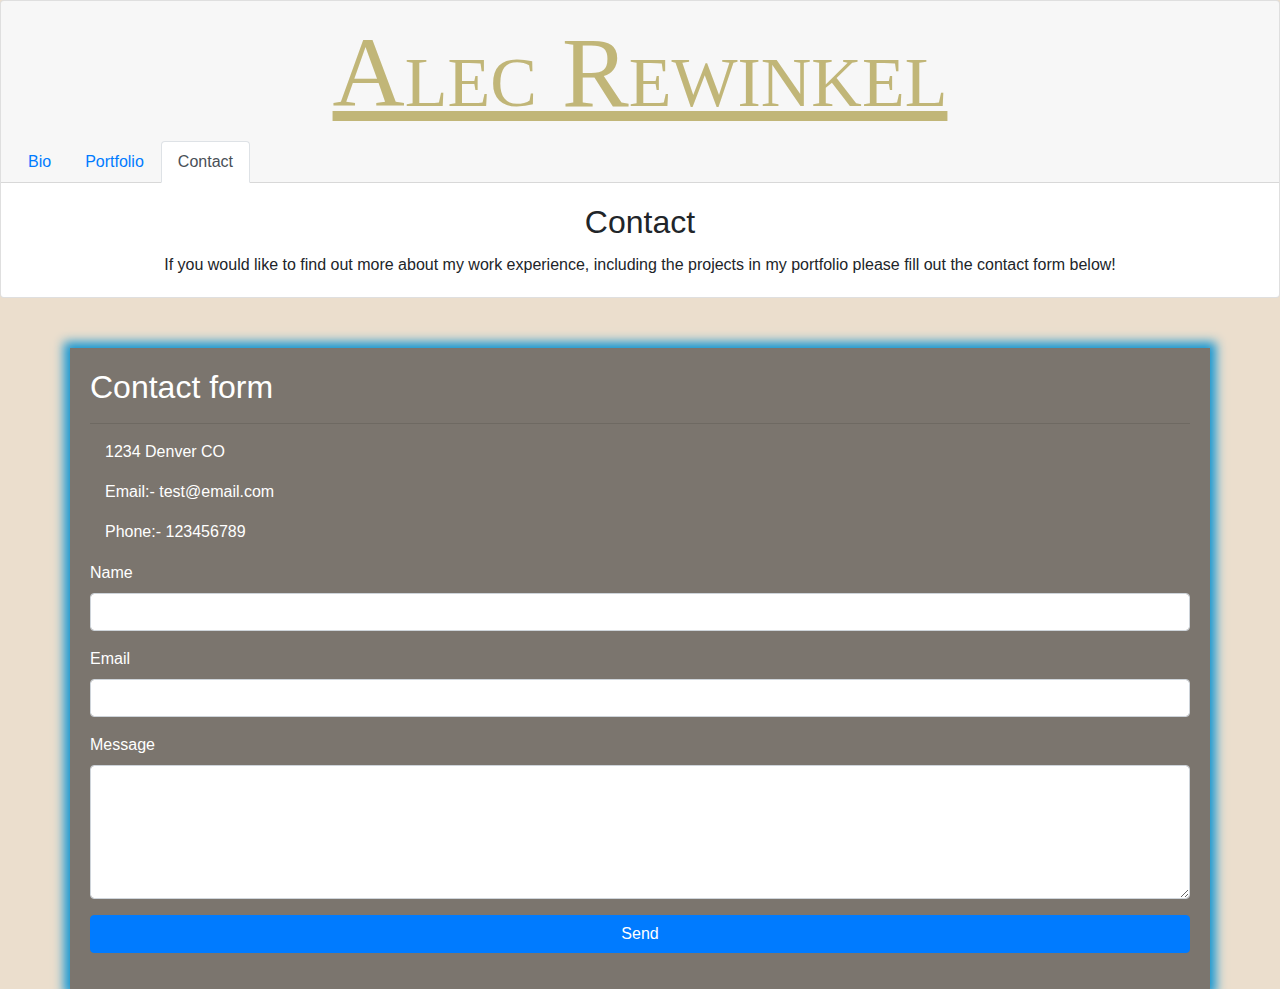
==== contact.html @ eb5d6122 "first push" ====
<!DOCTYPE html>
<html lang="en">
<head>
    <meta charset="UTF-8">
    <meta name="viewport" content="width=device-width, initial-scale=1.0">
    <link rel="stylesheet" href="https://maxcdn.bootstrapcdn.com/bootstrap/4.0.0/css/bootstrap.min.css">
    <link rel="stylesheet" href="https://stackpath.bootstrapcdn.com/font-awesome/4.7.0/css/font-awesome.min.css">
    <!--this link to the css stylesheet is where all the javascript is located-->
    <link rel="stylesheet" href="assets/css/style.css">
    <title>Document</title>
   

</head>

<body>
    <!--this is for the navigation menu in the website, that also contains the links to the other pages-->
    <div class="card text-center">
        <div class="card-header">
            <h1>Alec Rewinkel</h1>
          <ul class="nav nav-tabs card-header-tabs">
            <li class="nav-item">
              <a class="nav-link" href="index.html">Bio</a>
            </li>
            <li class="nav-item">
              <a class="nav-link" href="portfolio.html">Portfolio</a>
            </li>
            <li class="nav-item">
              <a class="nav-link active" href="contact.html">Contact</a>
            </li>
          </ul>
        </div>
        <!--contact form and discription of how they can contact me-->
        <div class="card-body">
          <h2 class="card-title">Contact</h2>
          <p class="card-text">If you would like to find out more about my work experience, including the projects in my portfolio please fill out the contact form below!</p>
          
        </div>
    </div>
    <!--Contains the special contact form, and allows for user input-->
    <div class="container Contact-form">
        <h2>Contact form</h2>
        <hr>

        <div class="col-md-6">
            <address>1234 Denver CO</address>
            <p>Email:- test@email.com</p>
            <p>Phone:- 123456789</p>
        </div>
        <div class="col-md-6"></div>
            <div class="form-group">
                <label>Name</label>
                <input type="text" class="form-control">
            </div>

            <div class="form-group">
                <label>Email</label>
                <input type="text" class="form-control">
            </div>
<!--example of the form group that allows space for a response to be added.-->
            <div class="form-group">
                <label>Message</label>
                <textarea class="form-control" rows="5"></textarea>
            </div>
<!--Button isnt active at the moment, and will need to be activated for form submissions in the future.-->
            <div class="form-group">
                <button class="btn btn-primary btn-block">Send</button>
            </div>
        </div>
    </div>
      
</body>
</html>
---- assets/css/style.css ----
/* this code is for the background color for all of the pages even if the content is blocking it from being shown. */
body {
    background-color: rgb(235, 222, 205);
  }
  /* this h1 tag contains all of the details for the nav bar atributes. */
  h1 {
      font-family:cursive;
    font-size: 100px;
    text-align: center;
    text-decoration: underline;
    font-variant: small-caps;
    
    color:rgba(177, 163, 82, 0.767);
  }

  /* this code is for the jumbotron elemt that yuo placed on the bio page with your photo inside. */
  .jumbotron{
      background-image:src=("assets/images/golds.jpg");
      background-size:contain;
  }

  /* this code is extra important it has the designation for box shadow which helped to make the contact form really pop!! */
 .Contact-form{
     background:rgba(48, 46, 46, 0.6);
    color:white;
    margin-top: 50px;
    padding: 20px;
    box-shadow: 0px 0px 10px 6px rgb(22, 150, 209);
    }
/* this section shows the responsive boxs that will one day be replaced with examples of works and projects that you have completed for your portfolio. */
section {
     margin:0 auto;
     width: 40%;
     padding-bottom: 20px;
        
    }
 #web-one {
    position: relative;
    height: 250px;
    background-color: grey;
        
        }
 #web-two {
    position: relative;
     height:250px;
     background-color: rgb(141, 69, 69);
        }
#web-three {
    position: relative;
     height:250px;
     background-color: rgb(92, 196, 164);
        }
 #web-four {
    position: relative;
    height:250px;
    background-color: rgb(64, 36, 221);
        }
        /* this code was simply for the image and how it fit to the element that it was contained within. */
.img-fluid {
    max-width: 100%;
    height: auto;
}
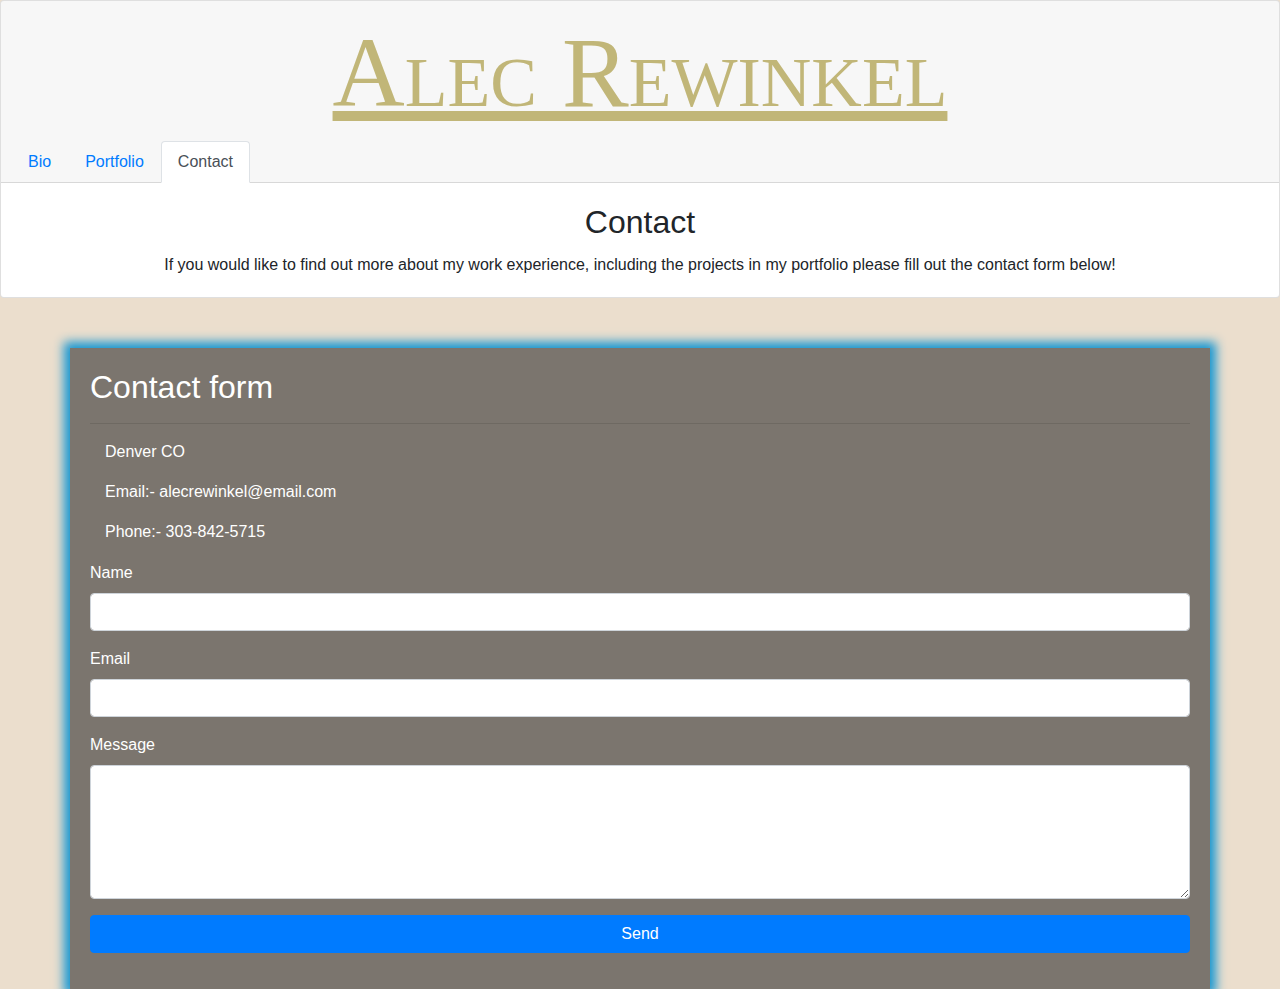
==== commit 4f6625ca: "update" ====
--- a/contact.html
+++ b/contact.html
@@ -42,9 +42,9 @@
         <hr>
 
         <div class="col-md-6">
-            <address>1234 Denver CO</address>
-            <p>Email:- test@email.com</p>
-            <p>Phone:- 123456789</p>
+            <address>Denver CO</address>
+            <p>Email:- alecrewinkel@email.com</p>
+            <p>Phone:- 303-842-5715</p>
         </div>
         <div class="col-md-6"></div>
             <div class="form-group">
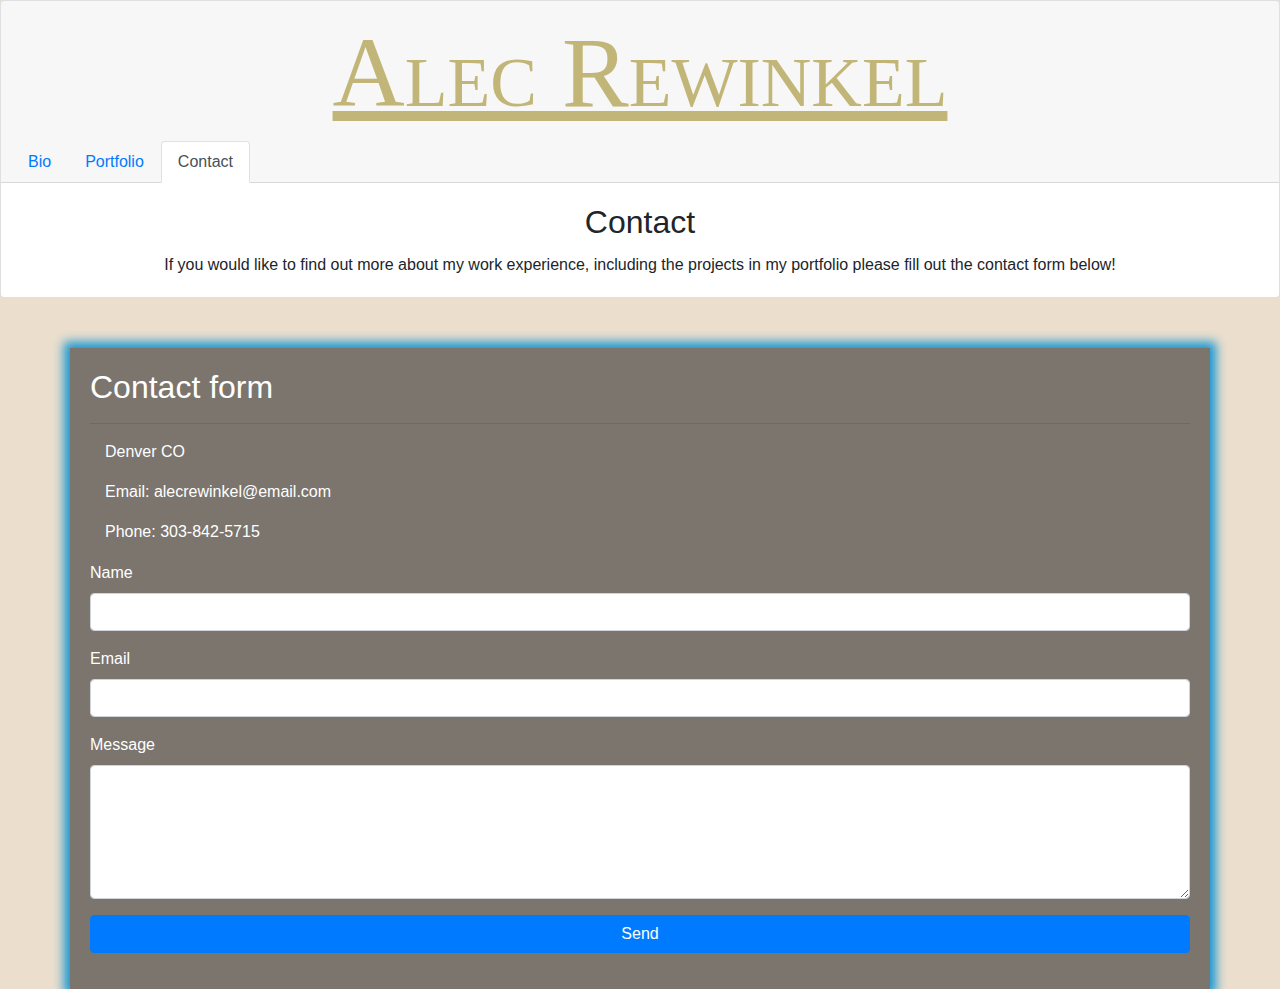
==== commit 49c228b5: "updated resume" ====
--- a/contact.html
+++ b/contact.html
@@ -43,8 +43,8 @@
 
         <div class="col-md-6">
             <address>Denver CO</address>
-            <p>Email:- alecrewinkel@email.com</p>
-            <p>Phone:- 303-842-5715</p>
+            <p>Email: alecrewinkel@email.com</p>
+            <p>Phone: 303-842-5715</p>
         </div>
         <div class="col-md-6"></div>
             <div class="form-group">
--- a/assets/css/style.css
+++ b/assets/css/style.css
@@ -60,4 +60,8 @@
 .img-fluid {
     max-width: 100%;
     height: auto;
+}
+
+.linked {
+    text-align: center;
 }